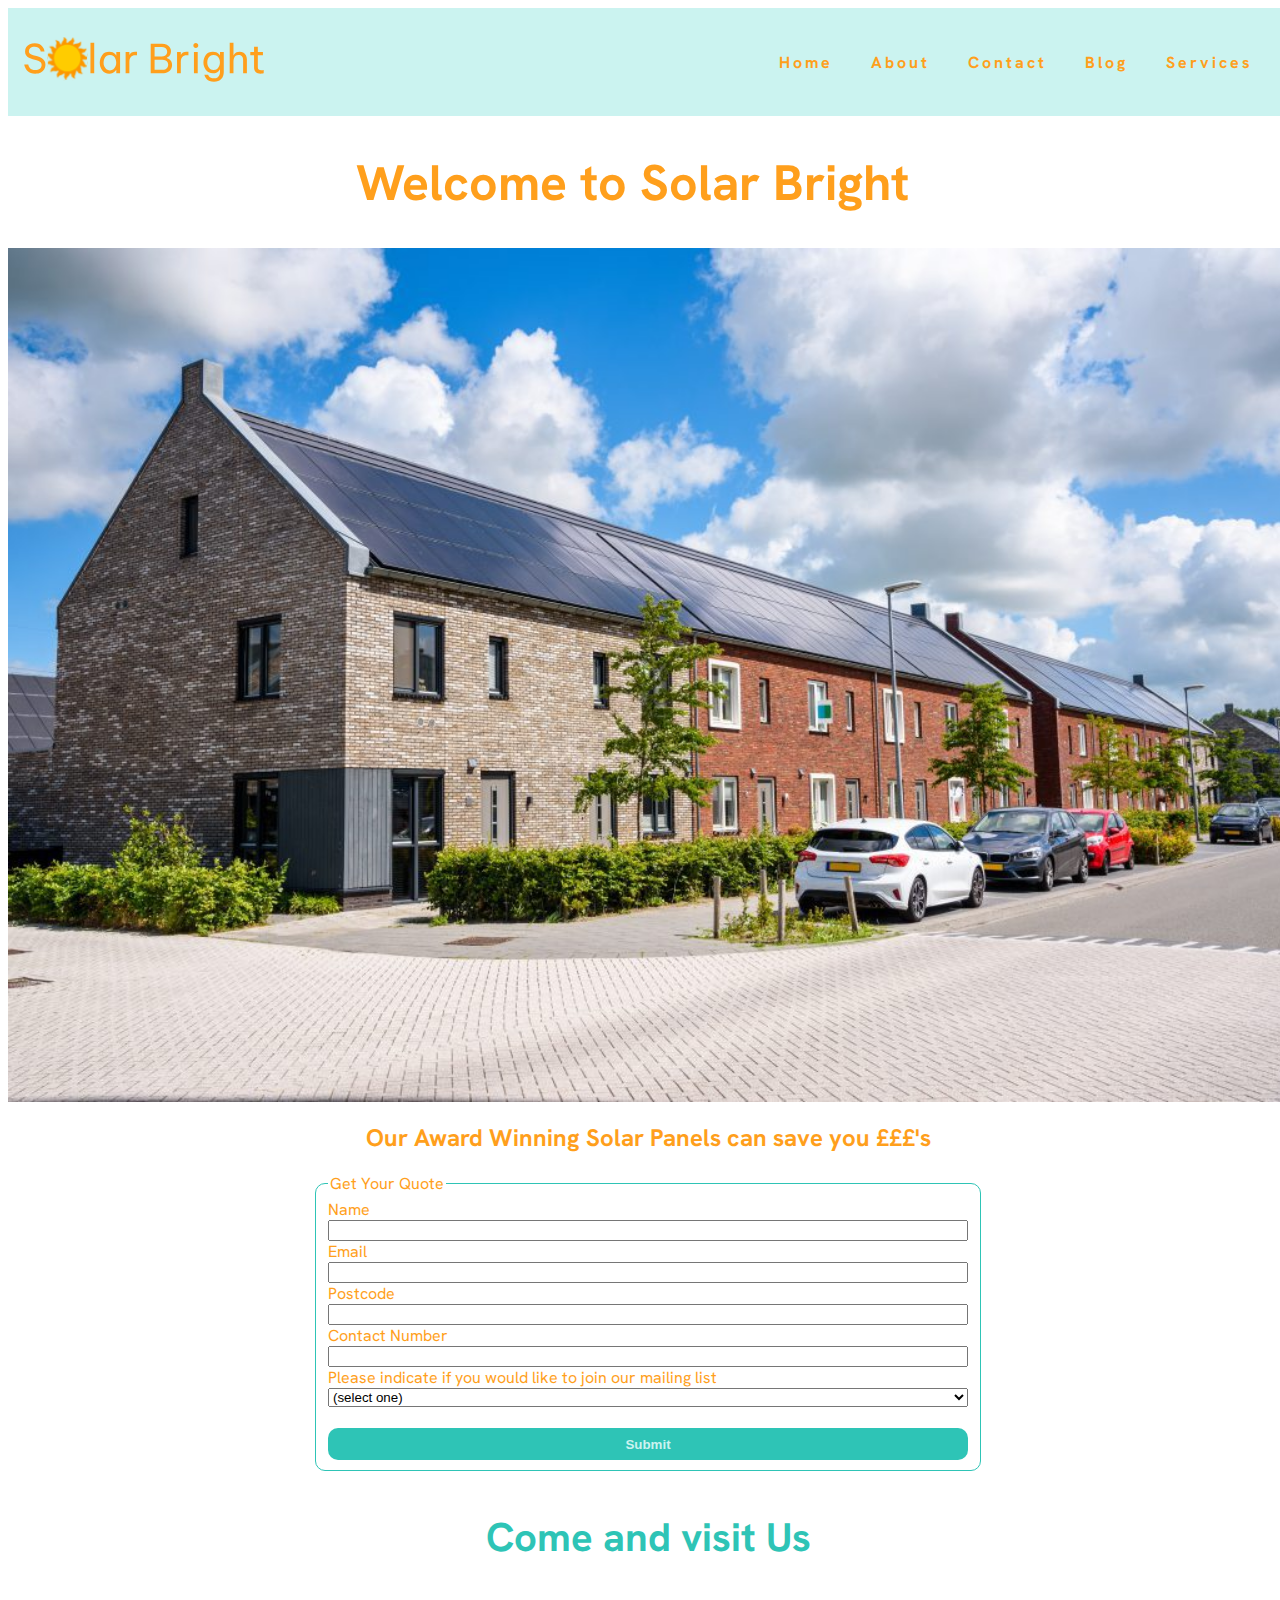
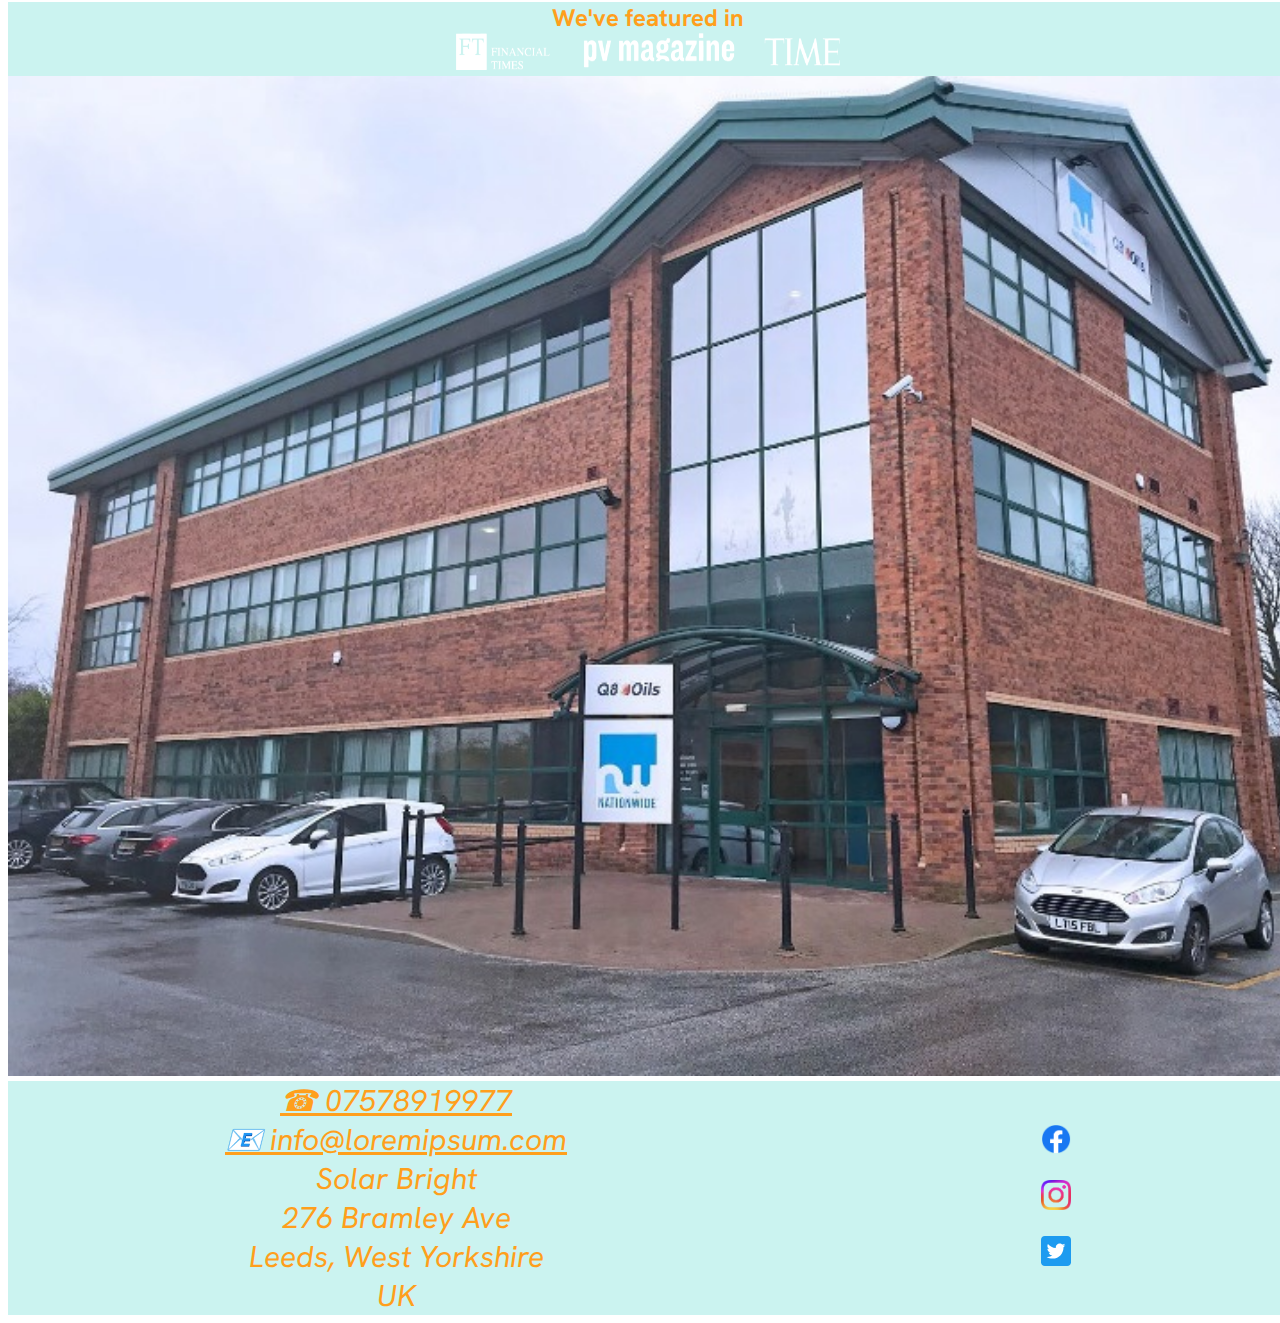
==== index.html @ 9744c764 "finally fixed layering - added z-index - nav, h2" ====
<!DOCTYPE html>
<html lang="en">
<head>
    <meta charset="UTF-8">
    <meta name="viewport" content="width=device-width, initial-scale=1.0">
    <meta http-equiv="X-UA-Compatible" content="ie=edge">
    <meta name="author" content="Georgina Carrington">
    <meta name="description" content="Solar Bright Homepage">
    <title>Solar Bright Homepage</title>
    <link rel="preconnect" href="https://fonts.googleapis.com">
    <link rel="preconnect" href="https://fonts.gstatic.com" crossorigin>
    <link href="https://fonts.googleapis.com/css2?family=Hanken+Grotesk:wght@600;700;800&display=swap" 
          rel="stylesheet">
    <link rel="stylesheet" href="assets/css/index.css">
</head>
<body>
   
    <header>
   
        <nav>
            <div class="logo">
                <img src="assets/css/logo/Solar_Bright_mint_green.svg" alt="">
            </div>
            <ul class="nav-links">
                <li>
                    <a href="#">Home</a>
                </li>
                <li>
                    <a href="#">About</a>
                </li>
                <li>
                    <a href="#">Contact</a>
                </li>
                <li>
                    <a href="#">Blog</a>
                </li>
                <li>
                    <a href="#">Services</a>
                </li>
            </ul>
            <div class="burger">
                <div class="line1"></div>
                <div class="line2"></div>
                <div class="line3"></div>
            </div>
        </nav>
    
    </header>
    
    <h1 class="title">
        Welcome to Solar Bright
    </h1>

    
    <img 
    class="heroimage" 
    src="assets/images/solarPaneledHouses.jpeg" 
    alt="houses with solar panelled roofs">
    
    
    

    <main>

        <h2 
    class="reviews">
    We've featured in
    
    <br>

    <img class="reviewsimage" src="assets/images/asSeenIn.png">
    
    </h2>

        <h2 class="quotestitle">
            
            Our Award Winning Solar Panels can save you £££'s
        
        </h2>

        <form class="quotes">
            
            <fieldset class="quoteinput">
                
                <legend>Get Your Quote</legend>
               
                <label for="name">Name</label>
                <input type="text" id="name" required aria-required="true">

                <label for="email">Email</label>
                <input type="email" id="email" required aria-required="true">

                <label for="postcode">Postcode</label>
                <input type="text" id="postcode">

                <label for="phone">Contact Number</label>
                <input type="number" id="phone">
     
                <label for="mailing">Please indicate if you would like to join our mailing list</label>
                <select id="mailing">
                    <option value="please select one"> (select one) </option>
                    <option value="yes">Yes, please sign me up</option>
                    <option value="no">No, I would not like to receive future offers or marketing</option>
                </select>
                
                <br>

                <div class="btn-submit">
                    
                    <button type="submit">Submit</button>
                
                </div>

            </fieldset>
        </form>
    </main>
    <section>

        <h3>Come and visit Us</h3>


        <img class="offices" src="assets/images/offices.jpg" alt="outside of solar bright building">
        

    </section>
    
    <footer>
        <address class="address contact-info">
            <a href="tel:" class="phone-number">&#9742 07578919977</a>
            
            <br>
            
            <a href="mailto:" class="email-address">&#128231 info@loremipsum.com</a>

            <br>
        
            Solar Bright<br />
            276 Bramley Ave<br />
            Leeds, West Yorkshire<br />
            UK
        
        </address>

        <ul class="social-media">
            <li>
                <a href="https://www.facebook.com/" class="fa fa-facebook">
                    <img src="assets/images/f_logo_RGB-Blue_58.png">
                </a>
            </li>
            <br>
            <li>
                <a href="https://www.instagram.com/" class="fa fa-instagram"> 
                      <img src="assets/images/Instagram_Glyph_Gradient.png">
                </a>
            </li>
            <br>
            <li>
                <a href="https://www.twitter.com/" class="fa fa-twitter">
                    <img src="assets/images/Twitter social icons - rounded square - blue.svg">
                </a>
            </li>
        </ul> 

        </footer>
        <script src="assets/js/nav.js">

        </script>

    </body>
</html>
---- assets/css/index.css ----
:root {
    --orange-peel:#FF9F1C;
    --hunyadi-orange:#FFBF69;
    --mint-green:#CBF3F0;
    --light-sea-green:#2EC4B6;
}
#foo {
    color: var(--main-color);
}

html { 
    box-sizing: border-box;
    margin: 0;
    padding: 0;
}

body {
    display: grid;
    grid-template-columns: 1fr;
    grid-template-rows: 1fr;
    align-content: center;
    width: 100vw;
    font-family: 'Hanken Grotesk', sans-serif;
    font-size: 16px;
    color: var(--orange-peel);
    
}

header {
    display: grid;
    position: relative;
    z-index: 1;
}

nav {
    grid-area: 1 / 1 / 2 / 2;
    display:flex;
    justify-content: space-around;
    align-items: center;
    min-height: 12vh;
    background-color: var(--mint-green);
    
   
}



.logo {
    padding-left: 1rem;
}
.logo img {
    width: 15rem ;
}

.nav-links {
    display:flex;
    justify-content: space-around;
    width:40%;
    margin-left: auto;
    padding-right: 1rem;

}
.nav-links li {
    list-style: none;
    transition: transform 0.3s ease-in-out;

}

.nav-links a {
    color: var(--orange-peel);
    font-weight: bold;
    letter-spacing: 3px;
    font-size: 1rem;
    text-decoration: none;
}
.nav-links li:hover {
    transform: translateY(-3px);
}

.burger div {
    width: 25px;
    height: 3px;
    background-color:var(--orange-peel);
    margin:5px;
}

.burger {
    display:none;
}

a {
    color: var(--orange-peel);
}


h2,
h3 {
    text-align: center;
    
}

.title {
    margin-right: 1rem;
    padding-right: 1rem;
    font-size: 50px;
    text-align: center;
    word-wrap: break-word;

}

.heroimage {
    width: 100%;
}

h2 img {
   width: 30%;
   height: 50%;
   margin: 0;
   padding: 0;
   
}

main {
    position: relative;
    grid-row: 4 / 6;
}

h2 :not(h2.reviews) {
    font-size: 40px;
}


.reviews {
    background-color: var(--mint-green);
    position: absolute;
    width: 100%;
    height:20%;
    top: 30rem;
    
   
    
}

.quotestitle {
    display: grid;
    position: relative;
    z-index: 0;
    
}
.quotes {
    display: grid;
    grid-template-columns: 1fr;
    grid-template-rows: auto;
    justify-items: center;

}

.quoteinput {
    display: flex;
    flex-flow: column wrap;
    width: 50%;


    border-radius: 10px;
    border: 1px solid var(--light-sea-green);
}

    input
    option {
        border-radius: 4px;
        
}
    option {
        font-size: 20px;
    }

.btn-submit {
    display: flex;
    flex-flow: column wrap;
}

button { 
    background-color:var(--light-sea-green);
    color: var(--mint-green);
    border: none;
    height: 2rem;
    font-weight: 600;
    border-radius: 10px;
}


.offices {
    grid-row: 6 / 7;
    margin: 0;
    width: 100%;
}

.address {
    text-align: center;
    font-size: 30px;
}

h3 {
    font-size: 40px;
    color: var(--light-sea-green);
}
footer {
    display: flex;
    justify-content: space-around;
    align-items: center;
    width: 100%;
    background-color: var(--mint-green);
    color: var(--orange-peel);
}

footer li {
    list-style: none;
}

a img {
    width: 30px;
    height: 30px;
}


@media screen and (max-width:1020px){
    body{ 
        width: 100vw;
    }
    
    .nav-links {
        width:60%;
    }

    
    
}

@media screen and (max-width: 650px){
    body {
        overflow-x: hidden;
        width: 100vw;
       
    }
    .nav-links {
        position:absolute;
        right: -90px;
        height: 89vh;
        top:11vh;
        background-color: var(--light-sea-green);
        display: flex;
        flex-direction: column;
        align-items: center;
        width: 50%;
        transform: translateX(100%);
        transition: transform 0.5s ease-in;

    }
    .nav-links li {
        opacity:0;
    }
    .nav-links a {
        color: white;
    }
    .burger {
        display: block;
    }
   
}
.nav_active {
    transform: translateX(0%);
}

@keyframes navLinkFade{
    from{
        opacity: 0;
        transform: translateX(50px);
    }
    to
    {
        opacity: 1;
        transform: translateX(0px);
    }
}

.toggle .line1 {
    transform: rotate(-45deg) translate(-5px,6px);
}

.toggle .line2 {
    opacity: 0;
}

.toggle .line3 {
    transform: rotate(45deg) translate(-5px,-6px);
}

.quotes {
    display: grid;
    grid-template-columns: auto;
    grid-template-rows: auto;
    justify-items: center;

}
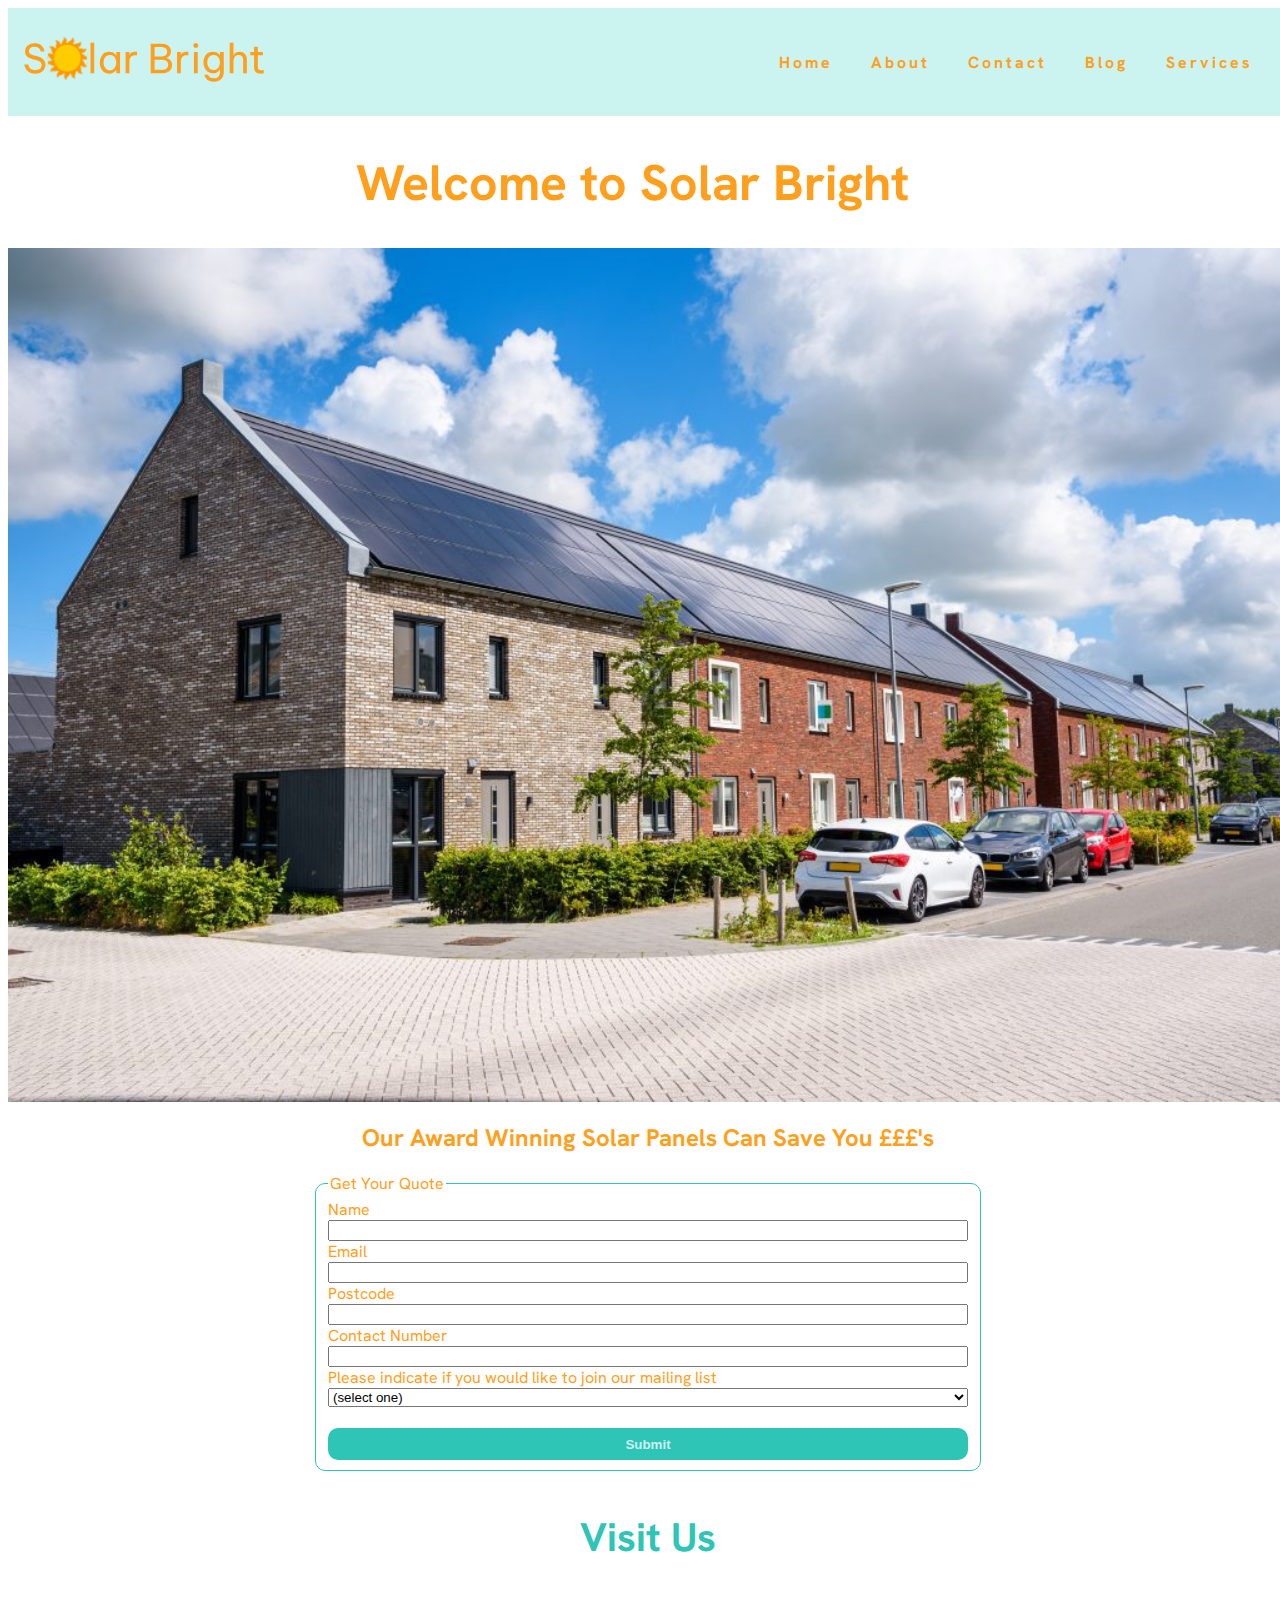
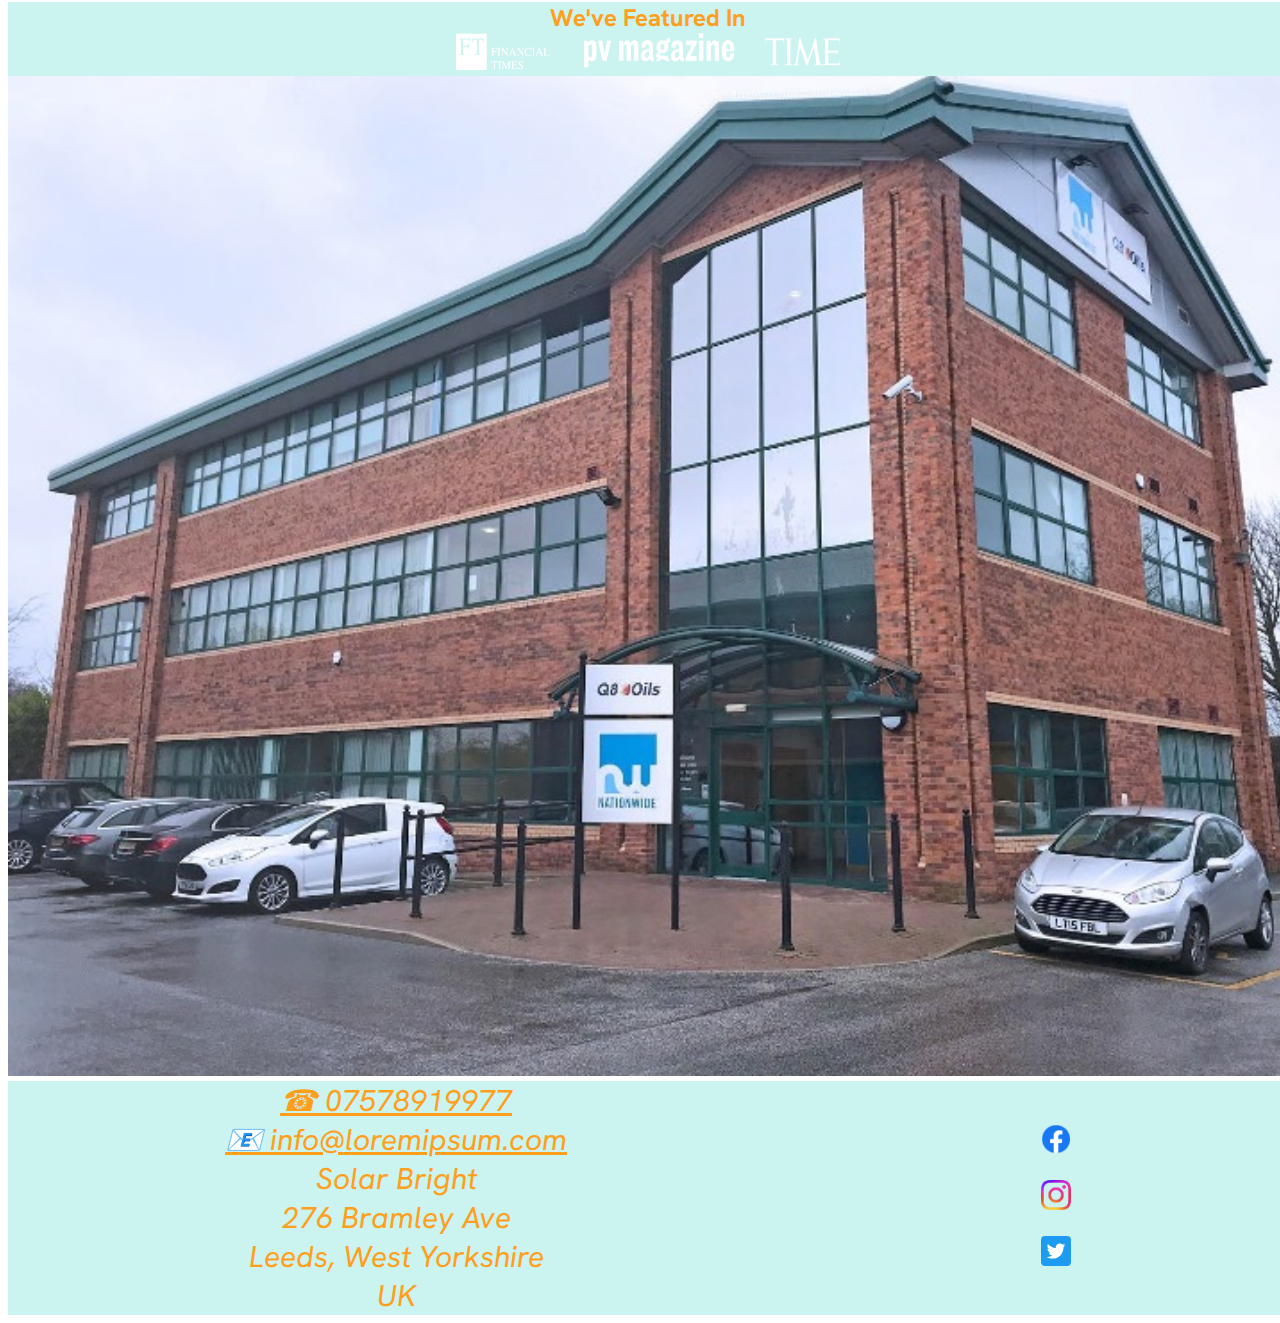
==== commit b92d8d22: "Added nav.js to index.js Final tweaks added incl hover for button style_nav.css added to index.css" ====
--- a/index.html
+++ b/index.html
@@ -6,7 +6,7 @@
     <meta http-equiv="X-UA-Compatible" content="ie=edge">
     <meta name="author" content="Georgina Carrington">
     <meta name="description" content="Solar Bright Homepage">
-    <title>Solar Bright Homepage</title>
+    <title>Welcome to Solar Bright</title>
     <link rel="preconnect" href="https://fonts.googleapis.com">
     <link rel="preconnect" href="https://fonts.gstatic.com" crossorigin>
     <link href="https://fonts.googleapis.com/css2?family=Hanken+Grotesk:wght@600;700;800&display=swap" 
@@ -23,24 +23,37 @@
             </div>
             <ul class="nav-links">
                 <li>
-                    <a href="#">Home</a>
-                </li>
-                <li>
-                    <a href="#">About</a>
-                </li>
-                <li>
-                    <a href="#">Contact</a>
-                </li>
-                <li>
-                    <a href="#">Blog</a>
-                </li>
-                <li>
-                    <a href="#">Services</a>
+                    <a href="#">
+                        Home
+                    </a>
+                </li>
+                <li>
+                    <a href="#">
+                        About
+                    </a>
+                </li>
+                <li>
+                    <a href="#">
+                        Contact
+                    </a>
+                </li>
+                <li>
+                    <a href="#">
+                        Blog
+                    </a>
+                </li>
+                <li>
+                    <a href="#">
+                        Services
+                    </a>
                 </li>
             </ul>
+            
             <div class="burger">
                 <div class="line1"></div>
+                
                 <div class="line2"></div>
+                
                 <div class="line3"></div>
             </div>
         </nav>
@@ -51,20 +64,16 @@
         Welcome to Solar Bright
     </h1>
 
-    
     <img 
     class="heroimage" 
     src="assets/images/solarPaneledHouses.jpeg" 
     alt="houses with solar panelled roofs">
-    
-    
-    
 
     <main>
 
         <h2 
     class="reviews">
-    We've featured in
+    We've Featured In
     
     <br>
 
@@ -74,7 +83,7 @@
 
         <h2 class="quotestitle">
             
-            Our Award Winning Solar Panels can save you £££'s
+            Our Award Winning Solar Panels Can Save You £££'s
         
         </h2>
 
@@ -82,32 +91,62 @@
             
             <fieldset class="quoteinput">
                 
-                <legend>Get Your Quote</legend>
+                <legend>
+                    Get Your Quote
+                </legend>
                
-                <label for="name">Name</label>
-                <input type="text" id="name" required aria-required="true">
-
-                <label for="email">Email</label>
+                <label for="fname">
+                    Name
+                </label>
+                
+                <input type="text" id="fname" required aria-required="true">
+
+                <label for="email">
+                    Email
+                </label>
+                
                 <input type="email" id="email" required aria-required="true">
 
-                <label for="postcode">Postcode</label>
+                <label for="postcode">
+                    Postcode
+                </label>
+                
                 <input type="text" id="postcode">
 
-                <label for="phone">Contact Number</label>
+                <label for="phone">
+                    Contact Number
+                </label>
+                
                 <input type="number" id="phone">
      
-                <label for="mailing">Please indicate if you would like to join our mailing list</label>
+                <label for="mailing">
+                    Please indicate if you would like to join our mailing list
+
+                </label>
+                
                 <select id="mailing">
-                    <option value="please select one"> (select one) </option>
-                    <option value="yes">Yes, please sign me up</option>
-                    <option value="no">No, I would not like to receive future offers or marketing</option>
+                    
+                    <option value="please select one">
+                         (select one) 
+                        
+                    </option>
+
+                    <option value="yes">
+                        Yes, please sign me up</option>
+
+                    <option value="no">
+                        No, I would not like to receive future offers or marketing
+                    </option>
+
                 </select>
                 
                 <br>
 
                 <div class="btn-submit">
                     
-                    <button type="submit">Submit</button>
+                    <button type="submit">
+                        Submit
+                    </button>
                 
                 </div>
 
@@ -116,7 +155,7 @@
     </main>
     <section>
 
-        <h3>Come and visit Us</h3>
+        <h3>Visit Us</h3>
 
 
         <img class="offices" src="assets/images/offices.jpg" alt="outside of solar bright building">
@@ -126,11 +165,16 @@
     
     <footer>
         <address class="address contact-info">
-            <a href="tel:" class="phone-number">&#9742 07578919977</a>
-            
-            <br>
-            
-            <a href="mailto:" class="email-address">&#128231 info@loremipsum.com</a>
+
+            <a href="tel:" class="phone-number">
+                &#9742 07578919977
+            </a>
+            
+            <br>
+            
+            <a href="mailto:" class="email-address">
+                &#128231 info@loremipsum.com
+            </a>
 
             <br>
         
@@ -162,9 +206,9 @@
         </ul> 
 
         </footer>
-        <script src="assets/js/nav.js">
-
-        </script>
+        <script
+        defer src="assets/js/index.js"></script>
+
 
     </body>
 </html>--- a/assets/css/index.css
+++ b/assets/css/index.css
@@ -187,8 +187,12 @@
     height: 2rem;
     font-weight: 600;
     border-radius: 10px;
-}
-
+    cursor: pointer;
+}
+
+button:hover {
+    background-color: var(--hunyadi-orange);
+}
 
 .offices {
     grid-row: 6 / 7;
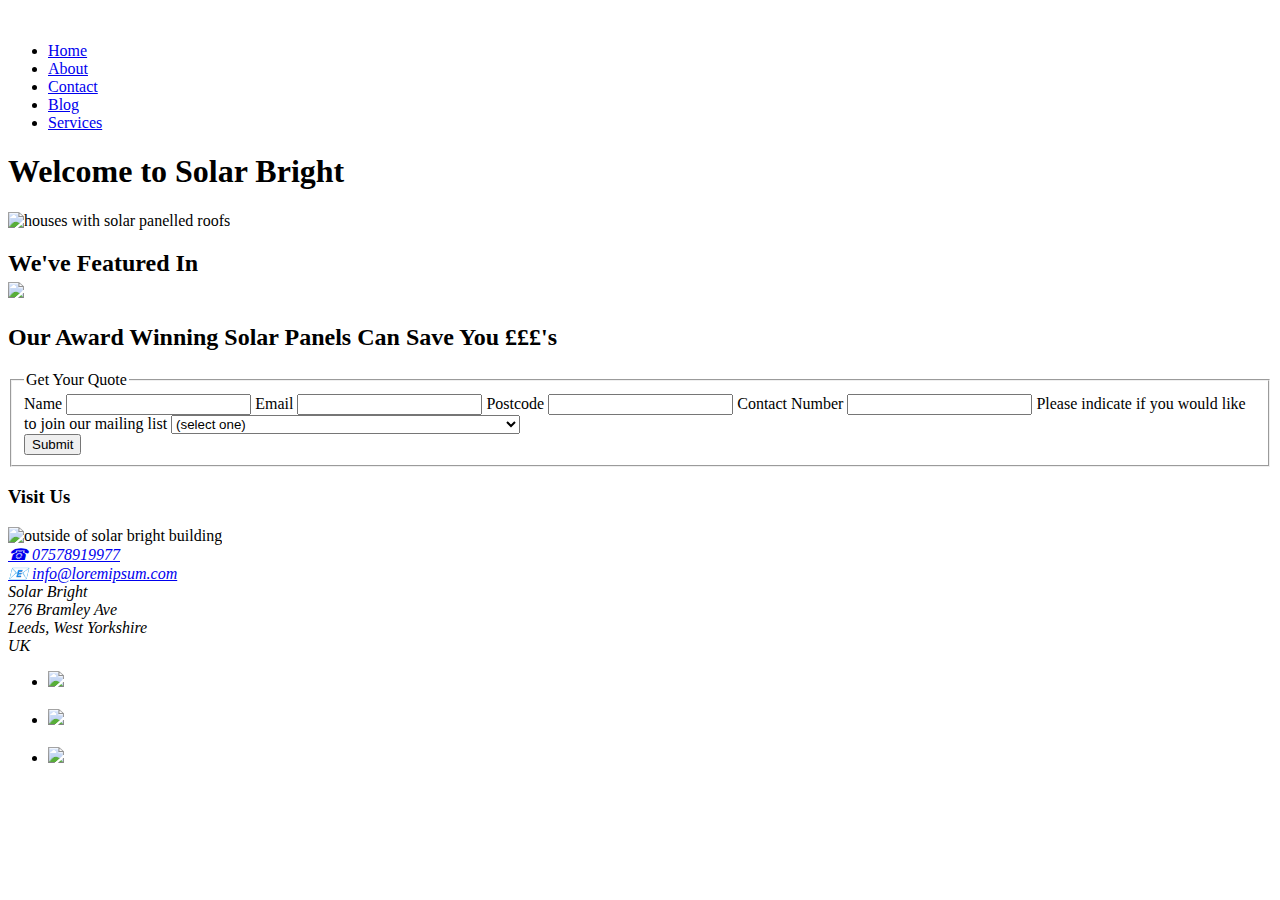
==== commit 01d1a24d: "Update index.html" ====
--- a/index.html
+++ b/index.html
@@ -43,7 +43,7 @@
                     </a>
                 </li>
                 <li>
-                    <a href="#">
+                    <a href="services.html">
                         Services
                     </a>
                 </li>
@@ -211,4 +211,4 @@
 
 
     </body>
-</html>+</html>
